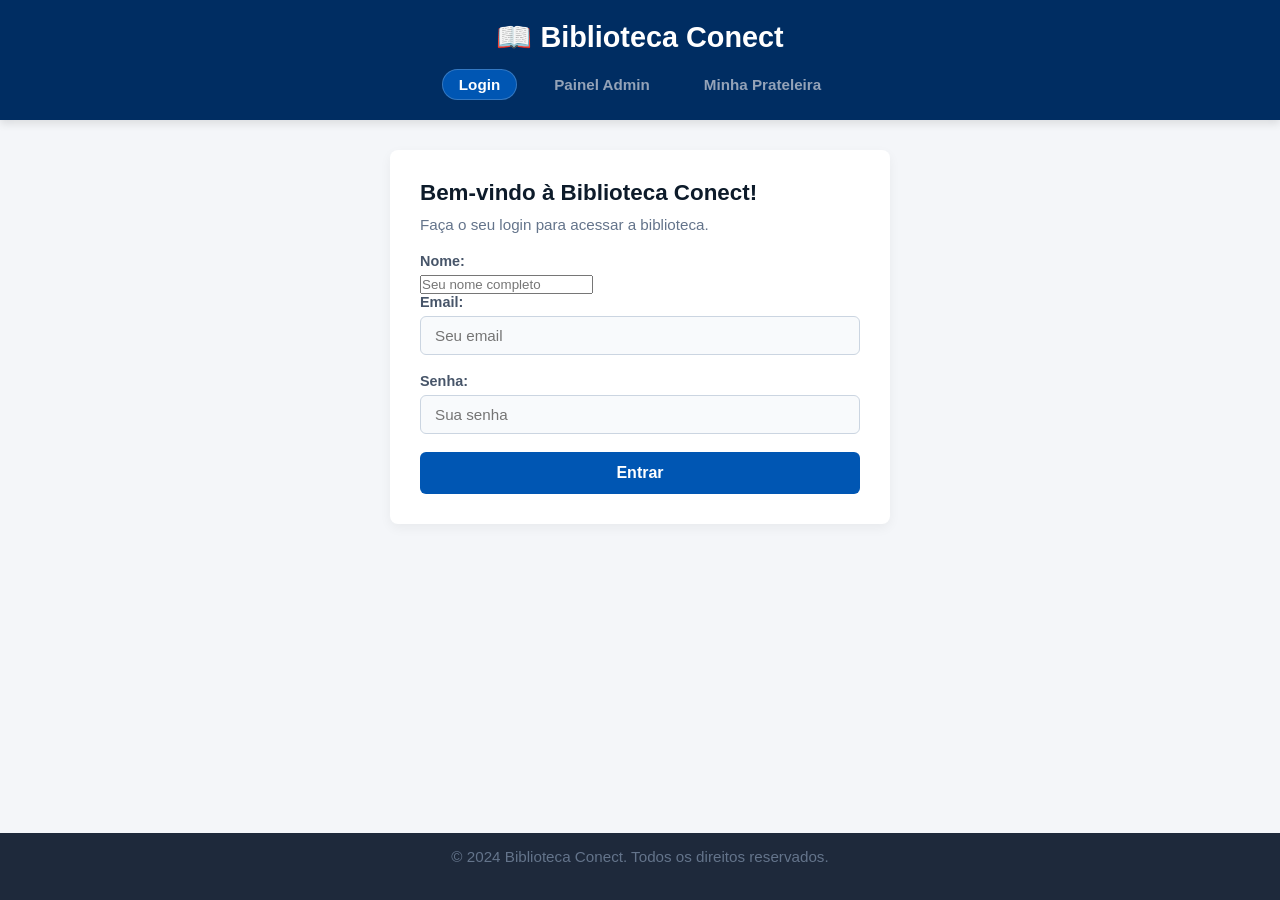
==== index.html @ f0018888 "first commit" ====
<!DOCTYPE html>
<html lang="pt-br">
<head>
    <meta charset="UTF-8">
    <meta name="viewport" content="width=device-width, initial-scale=1.0">
    <link rel="stylesheet" href="/src/styles/style.css">
    <title>Biblioteca Conect</title>
</head>
<body>
   <header class="main-header">
    <div class="header-content">
        <h1>📖 Biblioteca Conect</h1>
        <nav class="nav-menu">
            <a href="index.html" class="active">Login</a>
            <a href="/src/pages/bibliotecaria.html">Painel Admin</a>
            <a href="/src/pages/prateleira.html">Minha Prateleira</a>
        </nav>
    </div>
</header>

    <main>
        <div class="container">
            <h2>Bem-vindo à Biblioteca Conect!</h2>
            <p>Faça o seu login para acessar a biblioteca.</p>

            <label for="nomeCompleto">Nome:</label>
            <input type="name" id="nome" name="nomeCompleto" placeholder="Seu nome completo">

            <label for="email">Email:</label>
            <input type="email" id="email" name="email" placeholder="Seu email">

            <label for="senha">Senha:</label>
            <input type="password" id="senha" name="senha" placeholder="Sua senha"> 
        
            <button onclick="fazerLogin()">Entrar</button>
        </div>

    </main>


    <footer class="main-footer">
        <div class="footer-content">
            <p>&copy; 2024 Biblioteca Conect. Todos os direitos reservados.</p>
        </div>
    </footer>

    <script src="./src/src/scripts/script.js"></script>
</body>
</html>
---- src/styles/style.css ----
/* ==========================================================================
   1. CONFIGURAÇÕES GERAIS E RESETS (Base para todo o projeto)
   ========================================================================== */
* {
    margin: 0;
    padding: 0;
    box-sizing: border-box;
    font-family: 'Segoe UI', Tahoma, Geneva, Verdana, sans-serif;
}

body {
    background-color: #f4f6f9;
    color: #333;
    display: flex;
    flex-direction: column;
    min-height: 100vh;
}

/* ==========================================================================
   2. COMPONENTES ESTRUTURAIS (Header, Footer e Container)
   ========================================================================== */
.main-header {
    background-color: #002d62; /* Azul escuro corporativo */
    color: #ffffff;
    padding: 20px 0;
    text-align: center;
    box-shadow: 0 4px 8px rgba(0, 0, 0, 0.1);
}

.header-content h1 {
    font-size: 1.8rem;
    font-weight: 600;
}

main {
    flex: 1;
    padding: 30px 20px;
}

.container {
    background-color: #ffffff;
    max-width: 500px;
    margin: 0 auto 20px auto;
    padding: 30px;
    border-radius: 8px;
    box-shadow: 0 4px 12px rgba(0, 0, 0, 0.05);
}

.main-footer {
    background-color: #1e293b;
    color: #94a3b8;
    text-align: center;
    padding: 15px 0;
    font-size: 0.85rem;
    margin-top: auto;
}

/* ==========================================================================
   3. ELEMENTOS DE FORMULÁRIO (Inputs, Labels e Botões)
   ========================================================================== */
h2 {
    color: #0d1b2a;
    margin-bottom: 10px;
    font-size: 1.4rem;
}

p {
    color: #64748b;
    margin-bottom: 20px;
    font-size: 0.95rem;
}

label {
    display: block;
    font-weight: 600;
    margin-bottom: 6px;
    color: #475569;
    font-size: 0.9rem;
}

input[type="text"],
input[type="email"],
input[type="password"],
select {
    width: 100%;
    padding: 10px 14px;
    margin-bottom: 18px;
    border: 1px solid #cbd5e1;
    border-radius: 6px;
    background-color: #f8fafc;
    font-size: 0.95rem;
    transition: all 0.3s ease;
}

input:focus, select:focus {
    outline: none;
    border-color: #0056b3;
    background-color: #ffffff;
    box-shadow: 0 0 0 3px rgba(0, 86, 179, 0.15);
}

button {
    width: 100%;
    padding: 12px;
    background-color: #0056b3;
    color: #ffffff;
    border: none;
    border-radius: 6px;
    font-size: 1rem;
    font-weight: 600;
    cursor: pointer;
    transition: background-color 0.2s ease, transform 0.1s ease;
}

button:hover {
    background-color: #004085;
}

button:active {
    transform: scale(0.98);
}

/* Separador elegante horizontal */
hr {
    margin: 25px 0;
    border: 0;
    border-top: 1px solid #e2e8f0;
}

/* ==========================================================================
   4. SEÇÃO ADMINISTRATIVA (Grids e Painel da Bibliotecária)
   ========================================================================== */
.admin-grid {
    display: grid;
    grid-template-columns: repeat(auto-fit, minmax(450px, 1fr));
    gap: 25px;
    max-width: 1200px;
    margin: 0 auto;
}

/* Ajuste para fazer os containers ocuparem a largura total da coluna no grid */
.admin-grid .container {
    max-width: 100%;
    margin: 0;
}

/* Estilização da lista de Leitores Cadastrados */
#listaClientes {
    list-style-type: none;
    padding: 0;
    max-height: 220px;
    overflow-y: auto;
    border: 1px solid #e2e8f0;
    border-radius: 6px;
    background: #f8fafc;
}

#listaClientes li {
    padding: 12px;
    border-bottom: 1px solid #e2e8f0;
    font-size: 0.9rem;
    color: #334155;
}

#listaClientes li:last-child {
    border-bottom: none;
}

/* ==========================================================================
   5. CONTAINER DE DETALHES DE LIVROS (Resultados da API)
   ========================================================================== */
#resultadoLivro {
    background-color: #ffffff;
    border: 2px solid #e2e8f0;
    border-radius: 8px;
    padding: 20px;
    text-align: center;
    margin-top: 15px;
}

#livroCapa {
    border-radius: 4px;
    box-shadow: 0 4px 8px rgba(0, 0, 0, 0.15);
    transition: transform 0.3s ease;
}

#livroCapa:hover {
    transform: scale(1.03);
}

#livroTitulo {
    font-size: 1.15rem;
    color: #0f172a;
    margin-top: 12px;
}

#livroAutor {
    font-size: 0.9rem;
    color: #64748b;
    margin-bottom: 12px;
}

/* Bloco informativo de seleção atual */
#livroSelecionadoTexto {
    border-radius: 6px;
    line-height: 1.5;
}

/* ==========================================================================
   6. CARDS DE EMPRÉSTIMOS ATIVOS E PRATELEIRA VIRTUAL
   ========================================================================== */
#cardsEmprestimos, 
#meusLivrosCards {
    margin-top: 15px;
}

/* Estilo do Card individual dos Livros */
.book-card {
    background: #ffffff;
    border: 1px solid #e2e8f0;
    border-radius: 8px;
    padding: 16px;
    display: flex;
    gap: 15px;
    box-shadow: 0 2px 4px rgba(0,0,0,0.02);
    align-items: center;
    transition: transform 0.2s ease, box-shadow 0.2s ease;
}

.book-card:hover {
    transform: translateY(-2px);
    box-shadow: 0 6px 12px rgba(0,0,0,0.06);
}

/* Ajuste específico para a Grid da Prateleira do Usuário (Layout verticalizado em bloco) */
#meusLivrosCards .book-card {
    flex-direction: column;
    text-align: center;
    justify-content: space-between;
}

/* Badge de prazo de devolução vermelho/alerta */
.badge-date {
    background-color: #fef2f2;
    color: #991b1b;
    border: 1px solid #fee2e2;
    padding: 4px 8px;
    border-radius: 4px;
    font-size: 0.8rem;
    font-weight: 700;
    margin-top: 5px;
    display: inline-block;
}

/* ==========================================================================
   7. MENU DE NAVEGAÇÃO (NAVBAR)
   ========================================================================== */
.nav-menu {
    margin-top: 15px;
    display: flex;
    justify-content: center;
    gap: 20px;
}

.nav-menu a {
    color: #94a3b8;
    text-decoration: none;
    font-size: 0.95rem;
    font-weight: 600;
    padding: 6px 16px;
    border-radius: 20px;
    transition: all 0.2s ease;
    border: 1px solid transparent;
}

.nav-menu a:hover {
    color: #ffffff;
    background-color: rgba(255, 255, 255, 0.1);
}

/* Deixa destacado o link da página em que o usuário está no momento */
.nav-menu a.active {
    color: #ffffff;
    background-color: #0056b3;
    border-color: rgba(255, 255, 255, 0.2);
}
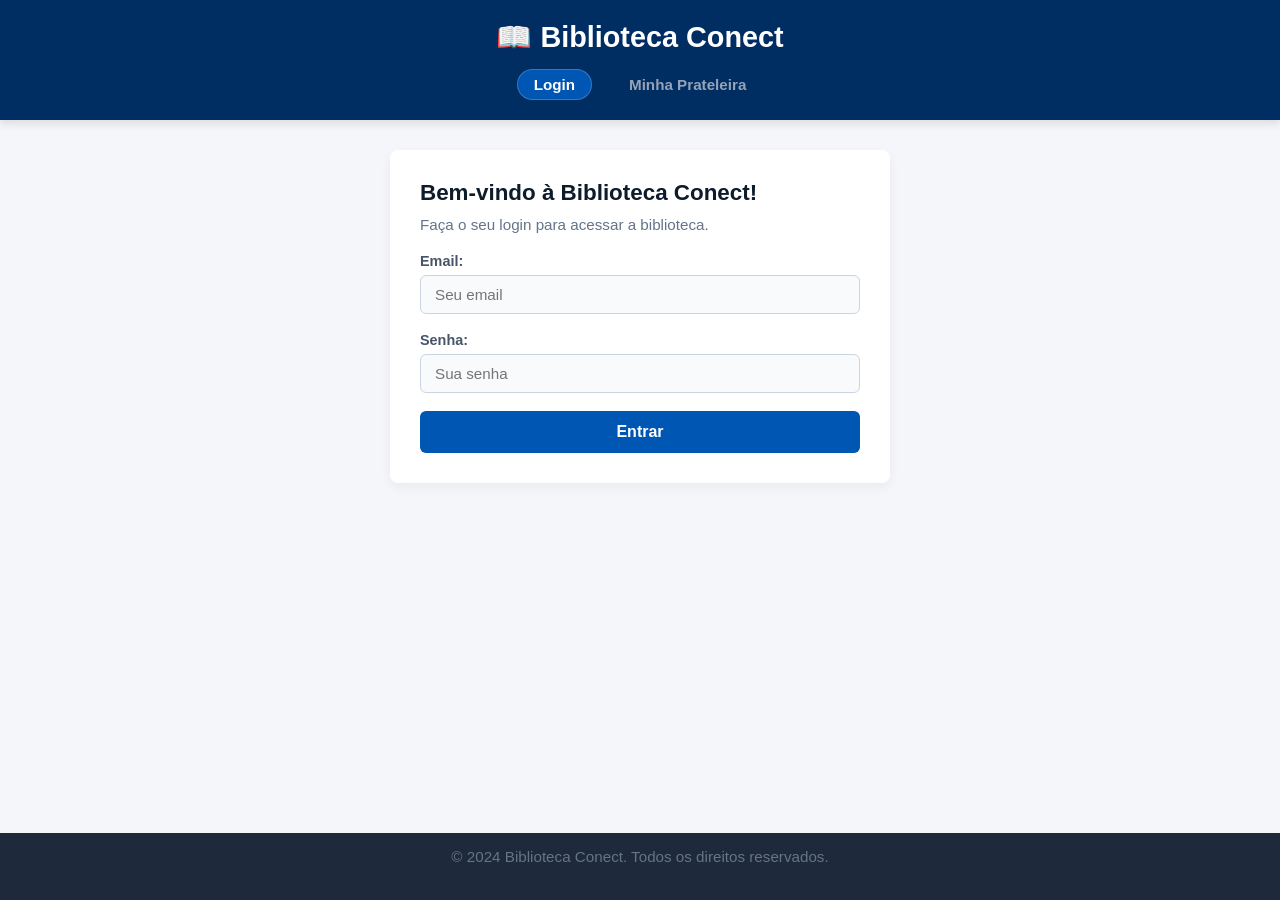
==== commit b566af56: "Reorganizar a estruturação de pastas e exclução da pasta scr." ====
--- a/index.html
+++ b/index.html
@@ -3,7 +3,7 @@
 <head>
     <meta charset="UTF-8">
     <meta name="viewport" content="width=device-width, initial-scale=1.0">
-    <link rel="stylesheet" href="/src/styles/style.css">
+    <link rel="stylesheet" href="styles/style.css">
     <title>Biblioteca Conect</title>
 </head>
 <body>
@@ -12,8 +12,8 @@
         <h1>📖 Biblioteca Conect</h1>
         <nav class="nav-menu">
             <a href="index.html" class="active">Login</a>
-            <a href="/src/pages/bibliotecaria.html">Painel Admin</a>
-            <a href="/src/pages/prateleira.html">Minha Prateleira</a>
+            <!-- <a href="pages/bibliotecaria.html">Painel Admin</a> -->
+            <a href="pages/prateleira.html">Minha Prateleira</a>
         </nav>
     </div>
 </header>
@@ -23,8 +23,10 @@
             <h2>Bem-vindo à Biblioteca Conect!</h2>
             <p>Faça o seu login para acessar a biblioteca.</p>
 
+            <!-- 
             <label for="nomeCompleto">Nome:</label>
             <input type="name" id="nome" name="nomeCompleto" placeholder="Seu nome completo">
+            -->
 
             <label for="email">Email:</label>
             <input type="email" id="email" name="email" placeholder="Seu email">
@@ -44,6 +46,6 @@
         </div>
     </footer>
 
-    <script src="./src/src/scripts/script.js"></script>
+    <script src="scripts/script.js"></script>
 </body>
 </html>
--- a/styles/style.css
+++ b/styles/style.css
@@ -0,0 +1,286 @@
+/* ==========================================================================
+   1. CONFIGURAÇÕES GERAIS E RESETS (Base para todo o projeto)
+   ========================================================================== */
+* {
+    margin: 0;
+    padding: 0;
+    box-sizing: border-box;
+    font-family: 'Segoe UI', Tahoma, Geneva, Verdana, sans-serif;
+}
+
+body {
+    background-color: #f4f6f9;
+    color: #333;
+    display: flex;
+    flex-direction: column;
+    min-height: 100vh;
+}
+
+/* ==========================================================================
+   2. COMPONENTES ESTRUTURAIS (Header, Footer e Container)
+   ========================================================================== */
+.main-header {
+    background-color: #002d62; /* Azul escuro corporativo */
+    color: #ffffff;
+    padding: 20px 0;
+    text-align: center;
+    box-shadow: 0 4px 8px rgba(0, 0, 0, 0.1);
+}
+
+.header-content h1 {
+    font-size: 1.8rem;
+    font-weight: 600;
+}
+
+main {
+    flex: 1;
+    padding: 30px 20px;
+}
+
+.container {
+    background-color: #ffffff;
+    max-width: 500px;
+    margin: 0 auto 20px auto;
+    padding: 30px;
+    border-radius: 8px;
+    box-shadow: 0 4px 12px rgba(0, 0, 0, 0.05);
+}
+
+.main-footer {
+    background-color: #1e293b;
+    color: #94a3b8;
+    text-align: center;
+    padding: 15px 0;
+    font-size: 0.85rem;
+    margin-top: auto;
+}
+
+/* ==========================================================================
+   3. ELEMENTOS DE FORMULÁRIO (Inputs, Labels e Botões)
+   ========================================================================== */
+h2 {
+    color: #0d1b2a;
+    margin-bottom: 10px;
+    font-size: 1.4rem;
+}
+
+p {
+    color: #64748b;
+    margin-bottom: 20px;
+    font-size: 0.95rem;
+}
+
+label {
+    display: block;
+    font-weight: 600;
+    margin-bottom: 6px;
+    color: #475569;
+    font-size: 0.9rem;
+}
+
+input[type="text"],
+input[type="email"],
+input[type="password"],
+select {
+    width: 100%;
+    padding: 10px 14px;
+    margin-bottom: 18px;
+    border: 1px solid #cbd5e1;
+    border-radius: 6px;
+    background-color: #f8fafc;
+    font-size: 0.95rem;
+    transition: all 0.3s ease;
+}
+
+input:focus, select:focus {
+    outline: none;
+    border-color: #0056b3;
+    background-color: #ffffff;
+    box-shadow: 0 0 0 3px rgba(0, 86, 179, 0.15);
+}
+
+button {
+    width: 100%;
+    padding: 12px;
+    background-color: #0056b3;
+    color: #ffffff;
+    border: none;
+    border-radius: 6px;
+    font-size: 1rem;
+    font-weight: 600;
+    cursor: pointer;
+    transition: background-color 0.2s ease, transform 0.1s ease;
+}
+
+button:hover {
+    background-color: #004085;
+}
+
+button:active {
+    transform: scale(0.98);
+}
+
+/* Separador elegante horizontal */
+hr {
+    margin: 25px 0;
+    border: 0;
+    border-top: 1px solid #e2e8f0;
+}
+
+/* ==========================================================================
+   4. SEÇÃO ADMINISTRATIVA (Grids e Painel da Bibliotecária)
+   ========================================================================== */
+.admin-grid {
+    display: grid;
+    grid-template-columns: repeat(auto-fit, minmax(450px, 1fr));
+    gap: 25px;
+    max-width: 1200px;
+    margin: 0 auto;
+}
+
+/* Ajuste para fazer os containers ocuparem a largura total da coluna no grid */
+.admin-grid .container {
+    max-width: 100%;
+    margin: 0;
+}
+
+/* Estilização da lista de Leitores Cadastrados */
+#listaClientes {
+    list-style-type: none;
+    padding: 0;
+    max-height: 220px;
+    overflow-y: auto;
+    border: 1px solid #e2e8f0;
+    border-radius: 6px;
+    background: #f8fafc;
+}
+
+#listaClientes li {
+    padding: 12px;
+    border-bottom: 1px solid #e2e8f0;
+    font-size: 0.9rem;
+    color: #334155;
+}
+
+#listaClientes li:last-child {
+    border-bottom: none;
+}
+
+/* ==========================================================================
+   5. CONTAINER DE DETALHES DE LIVROS (Resultados da API)
+   ========================================================================== */
+#resultadoLivro {
+    background-color: #ffffff;
+    border: 2px solid #e2e8f0;
+    border-radius: 8px;
+    padding: 20px;
+    text-align: center;
+    margin-top: 15px;
+}
+
+#livroCapa {
+    border-radius: 4px;
+    box-shadow: 0 4px 8px rgba(0, 0, 0, 0.15);
+    transition: transform 0.3s ease;
+}
+
+#livroCapa:hover {
+    transform: scale(1.03);
+}
+
+#livroTitulo {
+    font-size: 1.15rem;
+    color: #0f172a;
+    margin-top: 12px;
+}
+
+#livroAutor {
+    font-size: 0.9rem;
+    color: #64748b;
+    margin-bottom: 12px;
+}
+
+/* Bloco informativo de seleção atual */
+#livroSelecionadoTexto {
+    border-radius: 6px;
+    line-height: 1.5;
+}
+
+/* ==========================================================================
+   6. CARDS DE EMPRÉSTIMOS ATIVOS E PRATELEIRA VIRTUAL
+   ========================================================================== */
+#cardsEmprestimos, 
+#meusLivrosCards {
+    margin-top: 15px;
+}
+
+/* Estilo do Card individual dos Livros */
+.book-card {
+    background: #ffffff;
+    border: 1px solid #e2e8f0;
+    border-radius: 8px;
+    padding: 16px;
+    display: flex;
+    gap: 15px;
+    box-shadow: 0 2px 4px rgba(0,0,0,0.02);
+    align-items: center;
+    transition: transform 0.2s ease, box-shadow 0.2s ease;
+}
+
+.book-card:hover {
+    transform: translateY(-2px);
+    box-shadow: 0 6px 12px rgba(0,0,0,0.06);
+}
+
+/* Ajuste específico para a Grid da Prateleira do Usuário (Layout verticalizado em bloco) */
+#meusLivrosCards .book-card {
+    flex-direction: column;
+    text-align: center;
+    justify-content: space-between;
+}
+
+/* Badge de prazo de devolução vermelho/alerta */
+.badge-date {
+    background-color: #fef2f2;
+    color: #991b1b;
+    border: 1px solid #fee2e2;
+    padding: 4px 8px;
+    border-radius: 4px;
+    font-size: 0.8rem;
+    font-weight: 700;
+    margin-top: 5px;
+    display: inline-block;
+}
+
+/* ==========================================================================
+   7. MENU DE NAVEGAÇÃO (NAVBAR)
+   ========================================================================== */
+.nav-menu {
+    margin-top: 15px;
+    display: flex;
+    justify-content: center;
+    gap: 20px;
+}
+
+.nav-menu a {
+    color: #94a3b8;
+    text-decoration: none;
+    font-size: 0.95rem;
+    font-weight: 600;
+    padding: 6px 16px;
+    border-radius: 20px;
+    transition: all 0.2s ease;
+    border: 1px solid transparent;
+}
+
+.nav-menu a:hover {
+    color: #ffffff;
+    background-color: rgba(255, 255, 255, 0.1);
+}
+
+/* Deixa destacado o link da página em que o usuário está no momento */
+.nav-menu a.active {
+    color: #ffffff;
+    background-color: #0056b3;
+    border-color: rgba(255, 255, 255, 0.2);
+}
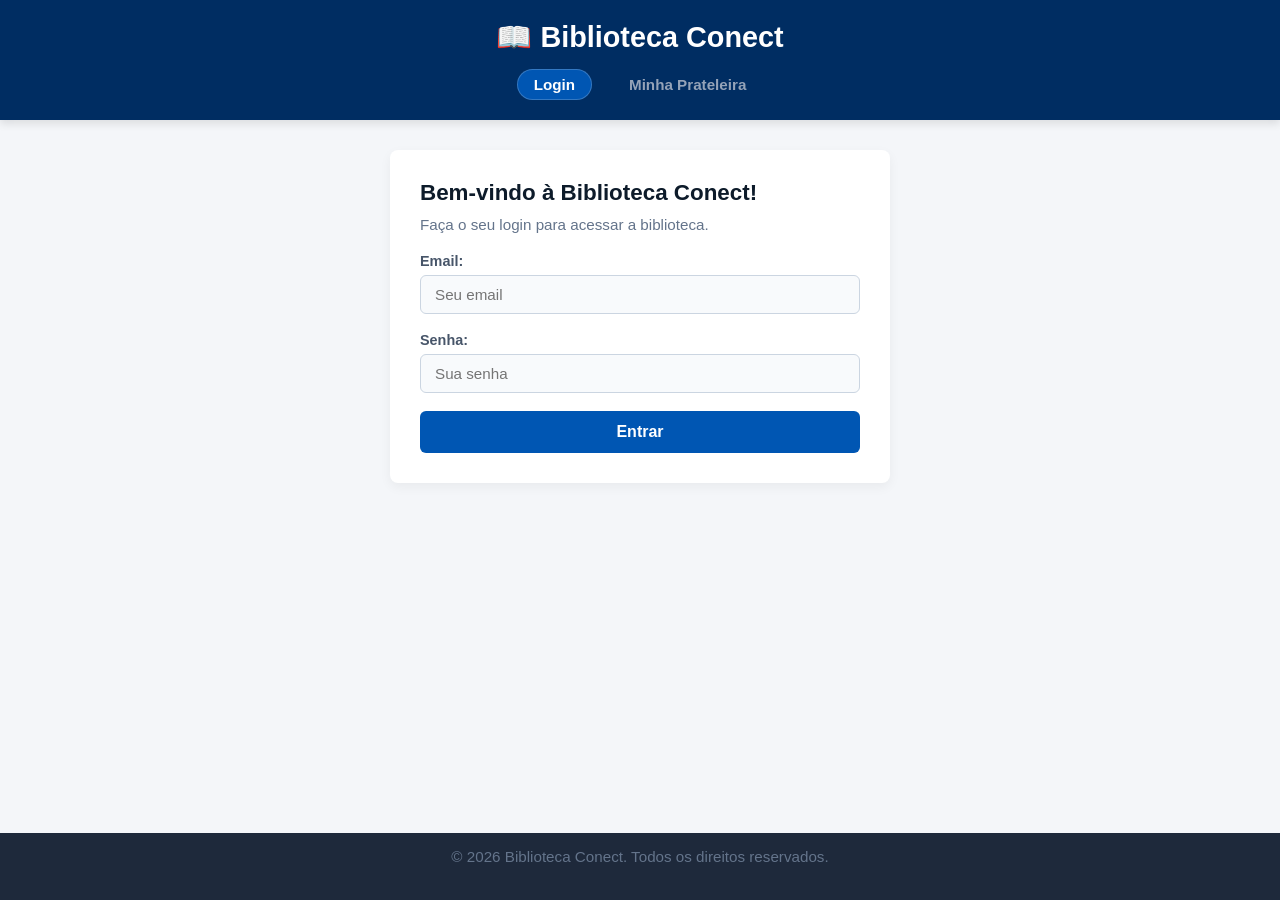
==== commit 1fea6ef8: "Atualização  do footer de todas as páginas e atualização de core nos botões das páginas bibliotecari" ====
--- a/index.html
+++ b/index.html
@@ -42,7 +42,7 @@
 
     <footer class="main-footer">
         <div class="footer-content">
-            <p>&copy; 2024 Biblioteca Conect. Todos os direitos reservados.</p>
+            <p>&copy; 2026 Biblioteca Conect. Todos os direitos reservados.</p>
         </div>
     </footer>
 
